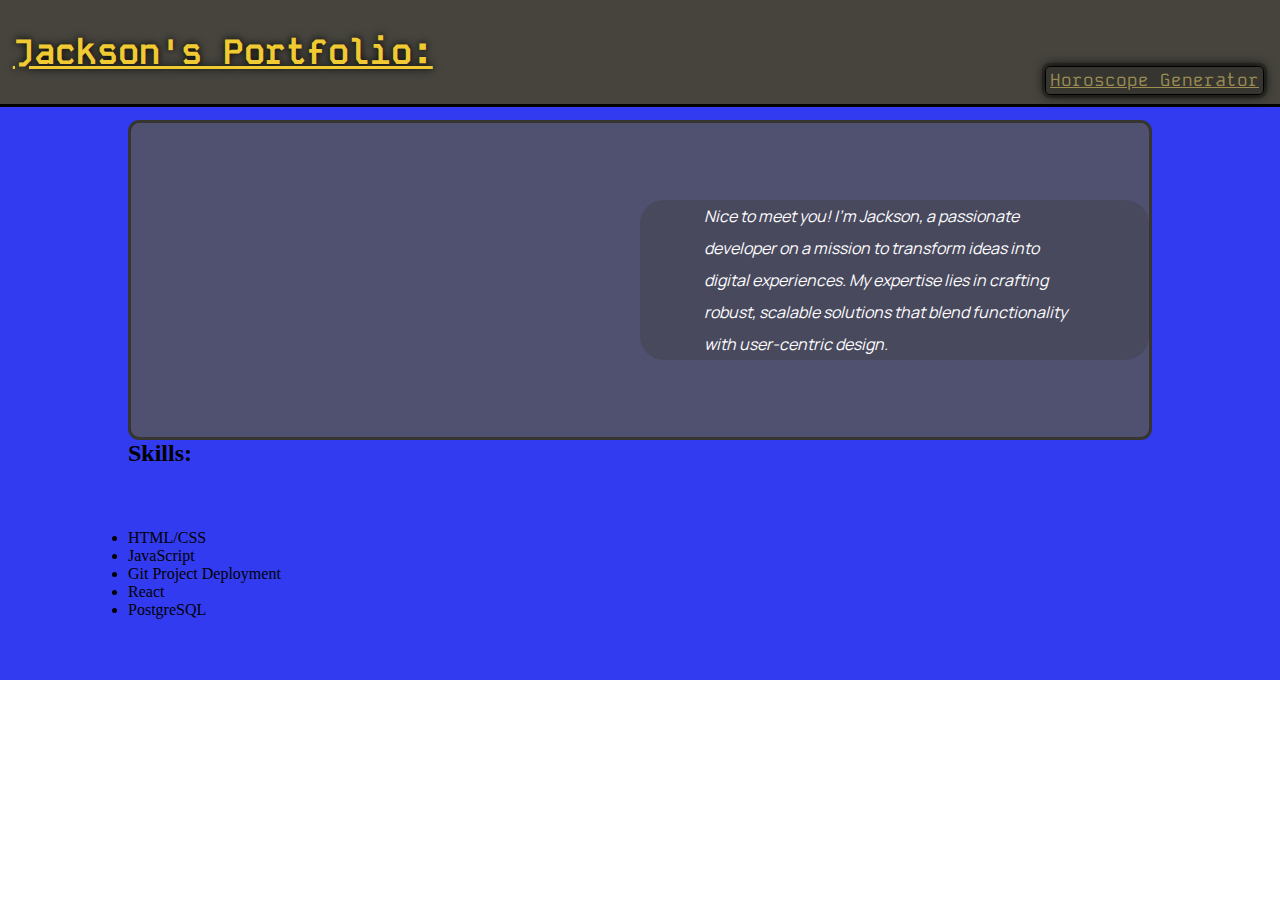
==== index.html @ bd5a912f "Not functioning!" ====
<!DOCTYPE html>
<html>
    <head>
        <link rel="stylesheet" href="./styles.css" type="text/css">
        <title>Jackson's Portfolio</title>
        <script defer src="./actions.js"></script>
    </head>
    <body>
    
        <header>
            <div class="headerTitle">
                <h1>Jackson's Portfolio:</h1>
            </div>
            <nav>
                <a href="./horoscope.html">Horoscope Generator</a>
            </nav>
    
        </header>    
        
        <main>            
            <section class="banner">
                <div>
                    <i>Nice to meet you! I'm Jackson, a passionate developer on a mission to transform ideas into digital experiences. My expertise lies in crafting robust, scalable solutions that blend functionality with user-centric design.</i>
                </div>
            </section>


            <section class="skills">
                <h2>Skills:</h2>
                <ul>
                    <li>HTML/CSS</li>
                    <li>JavaScript</li>
                    <li>Git Project Deployment</li>
                    <li>React</li>
                    <li>PostgreSQL</li>
                </ul>
            </section>
        </main>
    </body>
</html>
---- styles.css ----
/* Fonts Used: Kode Mono, Manrope
   Colours used: #323BF0 (deep blue), #5156B0 (light lavender), #505170 (deep lavender), #9B8D54 (light gold), #F0CA32 (deep gold), #46443D (grey), #36352f (dark grey)
*/



@font-face {
    font-family: 'Kode Mono';
    src: url('./fonts/Kode_Mono/KodeMono-VariableFont_wght.ttf');
}

@font-face {
    font-family: 'Manrope';
    src: url('./fonts/Manrope/Manrope-VariableFont_wght.ttf');
}

* {
    margin:0;
    padding:0;
}

html {
    font-size: 16px;
}

header {
    height: 6.5rem;
    width: 100%;
    position: fixed;
    border-bottom: 0.2rem solid black;
    background-color: #ffffff;
    opacity: 1.0;
    background-color: #46443D;
    display: flex;
    align-items: center;
    justify-content: space-between;
}

header .headerTitle {
    margin-left: 0.8rem;
}

header nav {
    align-self: flex-end;
    margin: 0.8rem 1rem;
}

header h1 {
    font-family: 'Kode Mono';
    font-size: 2.2rem;
    color: #f0ca32;
    text-decoration: underline;
    font-weight: bold;
    text-shadow: 0 0 0.5rem black, 0 0 0.2rem #36352f;
}

header a {
    font-family: 'Kode Mono';
    font-size: 1.1rem;
    color: #9B8D54;
    background-color: #36352f;
    padding: 0.15rem 0.25rem;
    border: 0.1rem solid black;
    border-radius: 0.3rem;
    transition: all 0.4s ease-out;
    box-shadow: 0 0 0.7rem black, 0 0 0 0.2rem #36352f;
}

header a:hover {
    font-size: 1.3rem;
    color: #F0CA32;
    margin-right:1.2rem;
}


main {
    padding-top: 7.5rem;
    display: grid;
    grid-template-columns: 1fr 4fr 4fr 1fr;
    grid-auto-rows: 5rem;
    background-color: #323BF0;
    height: 100%;
}

.banner {
    display: grid;
    grid-column: 2/ span 2;
    grid-row: 1 / span 4;
    background-color: #505170;
    border-radius: 0.7rem;
    grid-template-columns: 1fr 1fr;
    border: 0.20rem solid #36352f;
}

.banner div {
    display: grid;
    grid-column: 2 / span 1;
    align-self: center;
    font-family: 'Manrope';
    font-size: 1rem;
    padding: 0 4rem;
    color: white;
    line-height: 2rem;
    background-color:#36352f45;
    border-radius: 1.5rem;
    max-height: 300px;
}

.skills {
    display: grid;
    grid-column: 2/ span 2;
    grid-row: 5 / span 3;
}
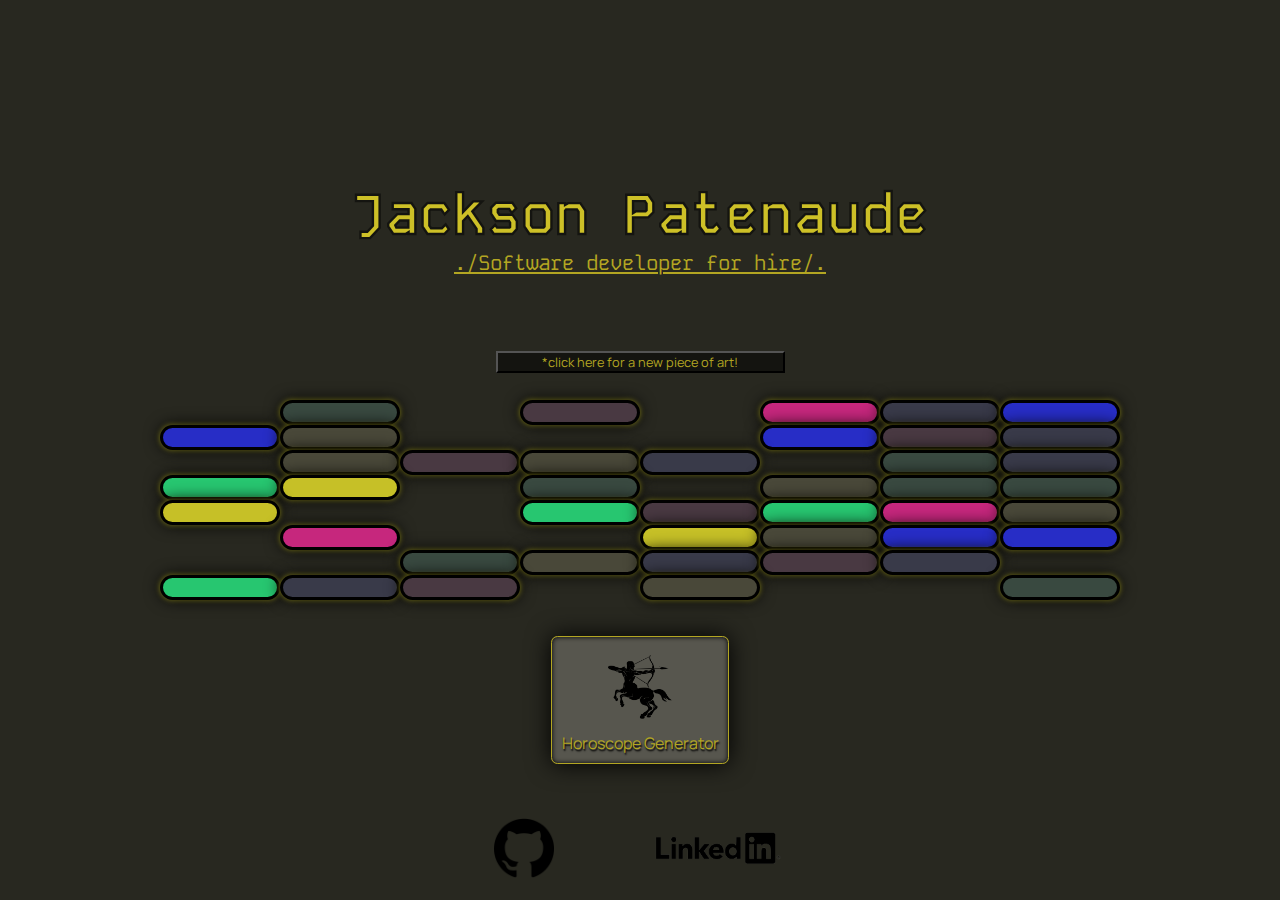
==== commit 863ae515: "Homepage created" ====
--- a/index.html
+++ b/index.html
@@ -1,40 +1,39 @@
 <!DOCTYPE html>
 <html>
     <head>
-        <link rel="stylesheet" href="./styles.css" type="text/css">
         <title>Jackson's Portfolio</title>
+        <link rel="stylesheet" type="text/css" href="./styles.css">
+        <link rel="icon" href="./images/favicon.jpg" type="image/x-icon" />
         <script defer src="./actions.js"></script>
     </head>
+    
     <body>
     
         <header>
-            <div class="headerTitle">
-                <h1>Jackson's Portfolio:</h1>
-            </div>
-            <nav>
-                <a href="./horoscope.html">Horoscope Generator</a>
-            </nav>
-    
-        </header>    
-        
-        <main>            
-            <section class="banner">
-                <div>
-                    <i>Nice to meet you! I'm Jackson, a passionate developer on a mission to transform ideas into digital experiences. My expertise lies in crafting robust, scalable solutions that blend functionality with user-centric design.</i>
-                </div>
-            </section>
+            <h1>Jackson Patenaude</h1>
+            <aside>./Software developer for hire/.</aside>
+            <input class="artButton" id="artButton" type="button" value="*click here for a new piece of art!" />
+        </header>
 
+        <div id="artwork">
+            <script src="./artwork.js"></script>
+        </div>
 
-            <section class="skills">
-                <h2>Skills:</h2>
-                <ul>
-                    <li>HTML/CSS</li>
-                    <li>JavaScript</li>
-                    <li>Git Project Deployment</li>
-                    <li>React</li>
-                    <li>PostgreSQL</li>
-                </ul>
-            </section>
-        </main>
+        <nav class="projects">
+            <a href="#horoscopes" id="horoscopes">
+                <image src="./images/sagittarius.png" height="80px"></image>
+                <p>Horoscope Generator</p>
+            </a>
+        </nav>
+
+        <nav class="contact">
+            <a href="https://github.com/jackpat012" id="github">
+               <image src="./images/github.png" height="60px"></image> 
+            </a>
+            <a href="www.linkedin.com/in/jackson-patenaude-3419542ba" id="linkedin">
+                <image src="./images/linkedin.png" height="40px"></image>
+            </a>
+        </nav>
+
     </body>
 </html>--- a/styles.css
+++ b/styles.css
@@ -1,11 +1,7 @@
-/* Fonts Used: Kode Mono, Manrope
-   Colours used: #323BF0 (deep blue), #5156B0 (light lavender), #505170 (deep lavender), #9B8D54 (light gold), #F0CA32 (deep gold), #46443D (grey), #36352f (dark grey)
+/* Primary colors used in project: #282820 (dark grey), #cdc027 (yellow), 
 */
-
-
-
 @font-face {
-    font-family: 'Kode Mono';
+    font-family:'Kode Mono' ;
     src: url('./fonts/Kode_Mono/KodeMono-VariableFont_wght.ttf');
 }
 
@@ -15,99 +11,104 @@
 }
 
 * {
-    margin:0;
-    padding:0;
+    padding: 0;
+    margin: 0;
+    box-sizing: border-box;
 }
 
 html {
     font-size: 16px;
 }
 
-header {
-    height: 6.5rem;
-    width: 100%;
-    position: fixed;
-    border-bottom: 0.2rem solid black;
-    background-color: #ffffff;
-    opacity: 1.0;
-    background-color: #46443D;
-    display: flex;
-    align-items: center;
-    justify-content: space-between;
+body {
+    background-color: #282820;
+    display: grid;
+    grid-template-columns: 1fr 3fr 3fr 1fr;
+    grid-template-rows: 1fr 3fr 2fr 2fr 1fr;
+    height: 100vh;
 }
 
-header .headerTitle {
-    margin-left: 0.8rem;
-}
-
-header nav {
-    align-self: flex-end;
-    margin: 0.8rem 1rem;
+header {
+    display: grid;
+    grid-column: 2 / span 2;
+    grid-row: 2 / span 1;
+    align-content: center;
+    justify-content: center;
+    text-align: center;
+    font-family: 'Kode Mono';
+    line-height: 3rem;
 }
 
 header h1 {
-    font-family: 'Kode Mono';
-    font-size: 2.2rem;
-    color: #f0ca32;
-    text-decoration: underline;
+    font-size: 3.5rem;
     font-weight: bold;
-    text-shadow: 0 0 0.5rem black, 0 0 0.2rem #36352f;
+    color: #cdc027;
+    -webkit-text-stroke: 0.15rem #141410;
 }
 
-header a {
-    font-family: 'Kode Mono';
-    font-size: 1.1rem;
-    color: #9B8D54;
-    background-color: #36352f;
-    padding: 0.15rem 0.25rem;
-    border: 0.1rem solid black;
-    border-radius: 0.3rem;
-    transition: all 0.4s ease-out;
-    box-shadow: 0 0 0.7rem black, 0 0 0 0.2rem #36352f;
+header aside {
+    font-size: 1.3rem;
+    color:#b3a622;
+    text-decoration: underline;
 }
 
-header a:hover {
-    font-size: 1.3rem;
-    color: #F0CA32;
-    margin-right:1.2rem;
+header input {
+    position: relative;
+    top: 4rem;
+    font-size: 0.8rem;
+    font-family: 'Manrope';
+    background-color: #141410;
+    width: 50%;
+    color:#b3a622;
+    justify-self: center;
+    cursor: pointer;
 }
 
-
-main {
-    padding-top: 7.5rem;
+#artwork {
     display: grid;
-    grid-template-columns: 1fr 4fr 4fr 1fr;
-    grid-auto-rows: 5rem;
-    background-color: #323BF0;
-    height: 100%;
+    grid-column: 2 / span 2;
+    grid-row: 3 / span 1;
+    grid-template-columns: repeat(8, 1fr);
+    grid-template-rows: repeat(8, 1fr);
 }
 
-.banner {
+.projects {
     display: grid;
-    grid-column: 2/ span 2;
-    grid-row: 1 / span 4;
-    background-color: #505170;
-    border-radius: 0.7rem;
-    grid-template-columns: 1fr 1fr;
-    border: 0.20rem solid #36352f;
+    grid-column: 2 / span 2;
+    grid-row: 4 / span 1;
+    align-items: center;
+    justify-content: space-around;
 }
 
-.banner div {
-    display: grid;
-    grid-column: 2 / span 1;
-    align-self: center;
+.projects a {
     font-family: 'Manrope';
-    font-size: 1rem;
-    padding: 0 4rem;
-    color: white;
-    line-height: 2rem;
-    background-color:#36352f45;
-    border-radius: 1.5rem;
-    max-height: 300px;
+    background-color: #57564e;
+    padding: 0.6rem;
+    border-radius: 0.4rem;
+    width: auto;
+    text-align: center;
+    text-decoration: none;
+    color: #b3a622;
+    border: 0.1rem solid #b3a622;
+    box-shadow: 0 0 1.5rem black, 0 0 0.3rem black inset;
 }
 
-.skills {
-    display: grid;
-    grid-column: 2/ span 2;
-    grid-row: 5 / span 3;
+.projects p {
+    text-shadow: 0.1rem 0.1rem 0.1rem black;
 }
+
+.contact {
+    display: flex;
+    grid-column: 2 / span 2;
+    grid-row: 5 / span 1;
+    text-align: center;
+    align-items: center;
+    justify-content: center;
+}
+
+.contact a{
+    display: inline;
+    margin: 0rem 2rem;
+    padding: 1rem;
+}
+
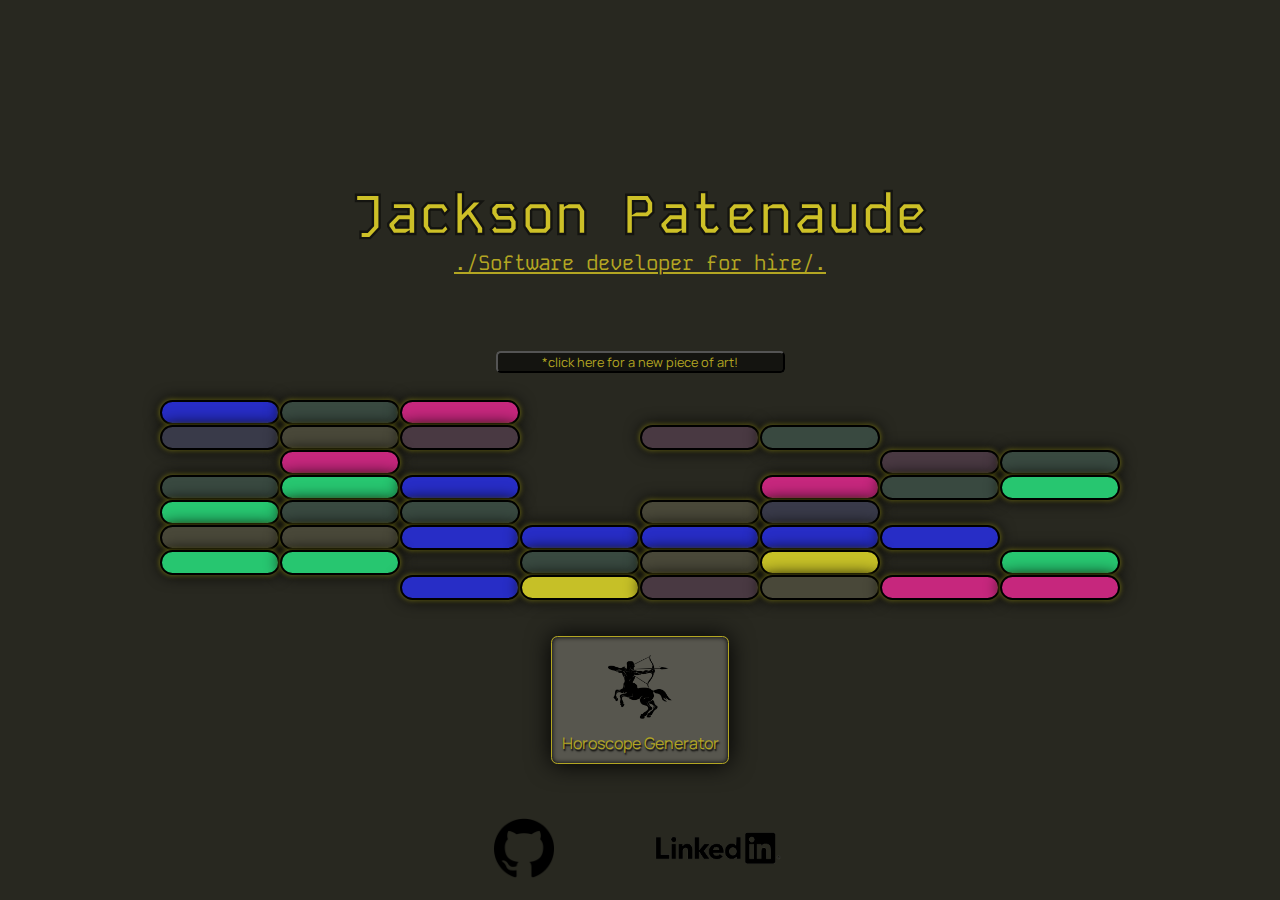
==== commit ca03fc21: "Updated LinkedIn" ====
--- a/index.html
+++ b/index.html
@@ -30,7 +30,7 @@
             <a href="https://github.com/jackpat012" id="github">
                <image src="./images/github.png" height="60px"></image> 
             </a>
-            <a href="www.linkedin.com/in/jackson-patenaude-3419542ba" id="linkedin">
+            <a href="www.linkedin.com/in/jackson-patenaude" id="linkedin">
                 <image src="./images/linkedin.png" height="40px"></image>
             </a>
         </nav>
--- a/styles.css
+++ b/styles.css
@@ -62,6 +62,7 @@
     color:#b3a622;
     justify-self: center;
     cursor: pointer;
+    border-radius: 0.3rem;
 }
 
 #artwork {
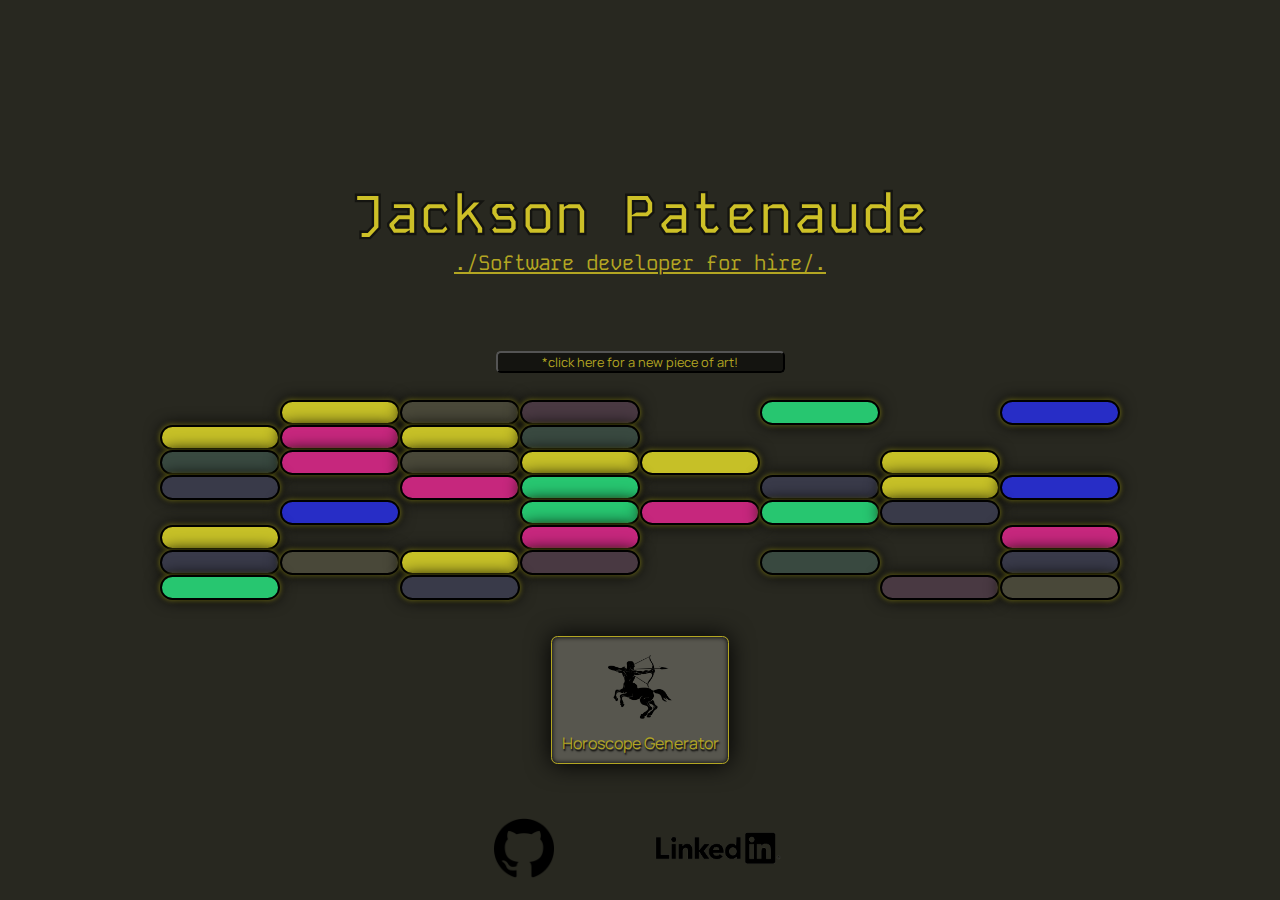
==== commit a0e1b3c8: "Fixed button transitions" ====
--- a/index.html
+++ b/index.html
@@ -28,9 +28,9 @@
 
         <nav class="contact">
             <a href="https://github.com/jackpat012" id="github">
-               <image src="./images/github.png" height="60px"></image> 
+               <image src="./images/github.png" height="60px" target="_empty"></image> 
             </a>
-            <a href="www.linkedin.com/in/jackson-patenaude" id="linkedin">
+            <a href="www.linkedin.com/in/jackson-patenaude" id="linkedin" target="_empty">
                 <image src="./images/linkedin.png" height="40px"></image>
             </a>
         </nav>
--- a/styles.css
+++ b/styles.css
@@ -63,7 +63,15 @@
     justify-self: center;
     cursor: pointer;
     border-radius: 0.3rem;
+    transition: all 0.3s ease-out;
 }
+
+header input:hover {
+    box-shadow: 0 0 2rem black, 0 0 0.2rem black inset;
+    transform: scale(1.1);
+}
+
+
 
 #artwork {
     display: grid;
@@ -92,6 +100,13 @@
     color: #b3a622;
     border: 0.1rem solid #b3a622;
     box-shadow: 0 0 1.5rem black, 0 0 0.3rem black inset;
+    transition: all 0.3s ease-out;
+}
+
+.projects a:hover {
+    transform: scale(1.05);
+    box-shadow: 0 0 2rem black, 0 0 0.7rem black inset;
+    text-shadow: 0 0 0.5rem black;
 }
 
 .projects p {
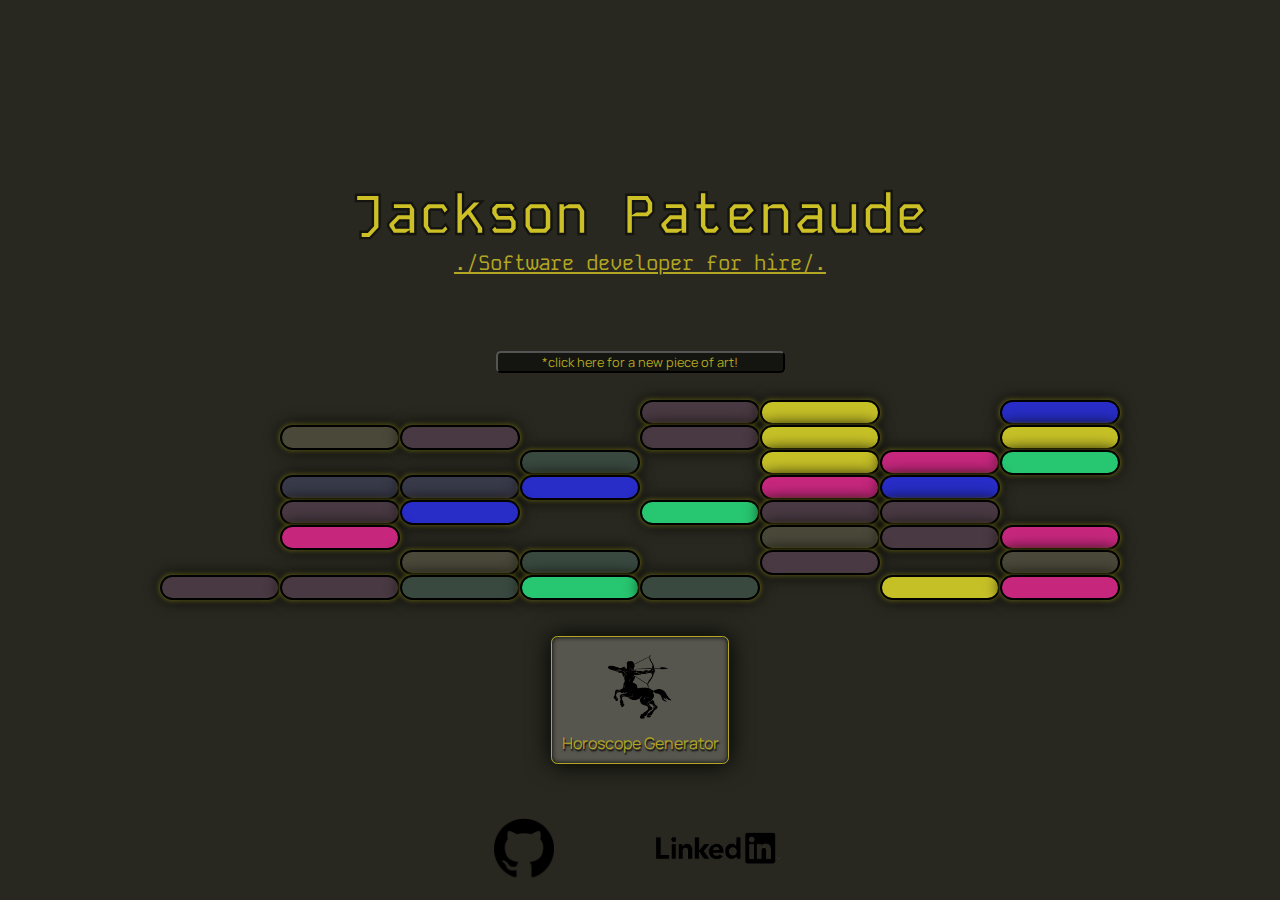
==== commit c91e758a: "Created horoscope page (with functioning JavaScript), fixed LinkedIn link" ====
--- a/index.html
+++ b/index.html
@@ -4,7 +4,6 @@
         <title>Jackson's Portfolio</title>
         <link rel="stylesheet" type="text/css" href="./styles.css">
         <link rel="icon" href="./images/favicon.jpg" type="image/x-icon" />
-        <script defer src="./actions.js"></script>
     </head>
     
     <body>
@@ -20,7 +19,7 @@
         </div>
 
         <nav class="projects">
-            <a href="#horoscopes" id="horoscopes">
+            <a href="./horoscope.html" id="horoscopes">
                 <image src="./images/sagittarius.png" height="80px"></image>
                 <p>Horoscope Generator</p>
             </a>
@@ -30,7 +29,7 @@
             <a href="https://github.com/jackpat012" id="github">
                <image src="./images/github.png" height="60px" target="_empty"></image> 
             </a>
-            <a href="www.linkedin.com/in/jackson-patenaude" id="linkedin" target="_empty">
+            <a href="https://www.linkedin.com/in/jackson-patenaude-3419542ba" id="linkedin" target="_empty">
                 <image src="./images/linkedin.png" height="40px"></image>
             </a>
         </nav>
